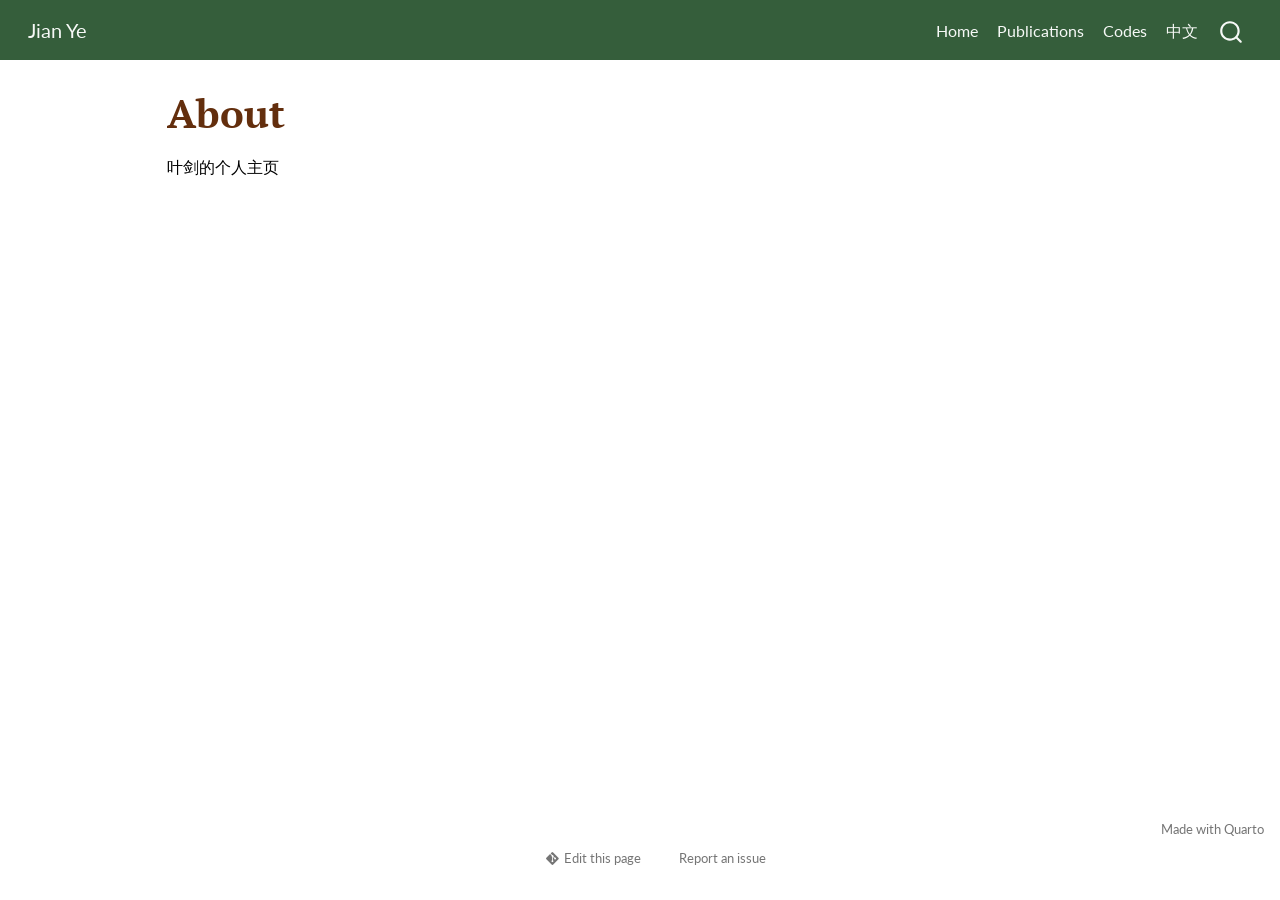
==== docs/about.html @ 2e110876 "Initial commit" ====
<!DOCTYPE html>
<html xmlns="http://www.w3.org/1999/xhtml" lang="en" xml:lang="en"><head>

<meta charset="utf-8">
<meta name="generator" content="quarto-1.8.26">

<meta name="viewport" content="width=device-width, initial-scale=1.0, user-scalable=yes">


<title>About – Jian Ye</title>
<style>
code{white-space: pre-wrap;}
span.smallcaps{font-variant: small-caps;}
div.columns{display: flex; gap: min(4vw, 1.5em);}
div.column{flex: auto; overflow-x: auto;}
div.hanging-indent{margin-left: 1.5em; text-indent: -1.5em;}
ul.task-list{list-style: none;}
ul.task-list li input[type="checkbox"] {
  width: 0.8em;
  margin: 0 0.8em 0.2em -1em; /* quarto-specific, see https://github.com/quarto-dev/quarto-cli/issues/4556 */ 
  vertical-align: middle;
}
</style>


<script src="site_libs/quarto-nav/quarto-nav.js"></script>
<script src="site_libs/quarto-nav/headroom.min.js"></script>
<script src="site_libs/clipboard/clipboard.min.js"></script>
<script src="site_libs/quarto-search/autocomplete.umd.js"></script>
<script src="site_libs/quarto-search/fuse.min.js"></script>
<script src="site_libs/quarto-search/quarto-search.js"></script>
<meta name="quarto:offset" content="./">
<link href="./a" rel="icon">
<script src="site_libs/quarto-html/quarto.js" type="module"></script>
<script src="site_libs/quarto-html/tabsets/tabsets.js" type="module"></script>
<script src="site_libs/quarto-html/axe/axe-check.js" type="module"></script>
<script src="site_libs/quarto-html/popper.min.js"></script>
<script src="site_libs/quarto-html/tippy.umd.min.js"></script>
<script src="site_libs/quarto-html/anchor.min.js"></script>
<link href="site_libs/quarto-html/tippy.css" rel="stylesheet">
<link href="site_libs/quarto-html/quarto-syntax-highlighting-2655609e4c4ce2e7dd4199da68fd4791.css" rel="stylesheet" id="quarto-text-highlighting-styles">
<script src="site_libs/bootstrap/bootstrap.min.js"></script>
<link href="site_libs/bootstrap/bootstrap-icons.css" rel="stylesheet">
<link href="site_libs/bootstrap/bootstrap-514b4b19e9d24a72632852b29f151577.min.css" rel="stylesheet" append-hash="true" id="quarto-bootstrap" data-mode="light">
<script id="quarto-search-options" type="application/json">{
  "location": "navbar",
  "copy-button": false,
  "collapse-after": 3,
  "panel-placement": "end",
  "type": "overlay",
  "limit": 50,
  "keyboard-shortcut": [
    "f",
    "/",
    "s"
  ],
  "show-item-context": false,
  "language": {
    "search-no-results-text": "No results",
    "search-matching-documents-text": "matching documents",
    "search-copy-link-title": "Copy link to search",
    "search-hide-matches-text": "Hide additional matches",
    "search-more-match-text": "more match in this document",
    "search-more-matches-text": "more matches in this document",
    "search-clear-button-title": "Clear",
    "search-text-placeholder": "",
    "search-detached-cancel-button-title": "Cancel",
    "search-submit-button-title": "Submit",
    "search-label": "Search"
  }
}</script>


</head>

<body class="nav-fixed quarto-light">

<div id="quarto-search-results"></div>
  <header id="quarto-header" class="headroom fixed-top">
    <nav class="navbar navbar-expand-lg " data-bs-theme="dark">
      <div class="navbar-container container-fluid">
      <div class="navbar-brand-container mx-auto">
    <a class="navbar-brand" href="./index.html">
    <span class="navbar-title">Jian Ye</span>
    </a>
  </div>
            <div id="quarto-search" class="" title="Search"></div>
          <button class="navbar-toggler" type="button" data-bs-toggle="collapse" data-bs-target="#navbarCollapse" aria-controls="navbarCollapse" role="menu" aria-expanded="false" aria-label="Toggle navigation" onclick="if (window.quartoToggleHeadroom) { window.quartoToggleHeadroom(); }">
  <span class="navbar-toggler-icon"></span>
</button>
          <div class="collapse navbar-collapse" id="navbarCollapse">
            <ul class="navbar-nav navbar-nav-scroll ms-auto">
  <li class="nav-item">
    <a class="nav-link" href="./index.html"> 
<span class="menu-text">Home</span></a>
  </li>  
  <li class="nav-item">
    <a class="nav-link" href="./publications.html"> 
<span class="menu-text">Publications</span></a>
  </li>  
  <li class="nav-item">
    <a class="nav-link" href="./codes.html"> 
<span class="menu-text">Codes</span></a>
  </li>  
  <li class="nav-item">
    <a class="nav-link" href="./Chinese.html"> 
<span class="menu-text">中文</span></a>
  </li>  
</ul>
          </div> <!-- /navcollapse -->
            <div class="quarto-navbar-tools">
</div>
      </div> <!-- /container-fluid -->
    </nav>
</header>
<!-- content -->
<div id="quarto-content" class="quarto-container page-columns page-rows-contents page-layout-article page-navbar">
<!-- sidebar -->
<!-- margin-sidebar -->
    <div id="quarto-margin-sidebar" class="sidebar margin-sidebar zindex-bottom">
        
    </div>
<!-- main -->
<main class="content" id="quarto-document-content">

<header id="title-block-header" class="quarto-title-block default">
<div class="quarto-title">
<h1 class="title">About</h1>
</div>



<div class="quarto-title-meta">

    
  
    
  </div>
  


</header>


<p>叶剑的个人主页</p>



</main> <!-- /main -->
<script id="quarto-html-after-body" type="application/javascript">
  window.document.addEventListener("DOMContentLoaded", function (event) {
    const icon = "";
    const anchorJS = new window.AnchorJS();
    anchorJS.options = {
      placement: 'right',
      icon: icon
    };
    anchorJS.add('.anchored');
    const isCodeAnnotation = (el) => {
      for (const clz of el.classList) {
        if (clz.startsWith('code-annotation-')) {                     
          return true;
        }
      }
      return false;
    }
    const onCopySuccess = function(e) {
      // button target
      const button = e.trigger;
      // don't keep focus
      button.blur();
      // flash "checked"
      button.classList.add('code-copy-button-checked');
      var currentTitle = button.getAttribute("title");
      button.setAttribute("title", "Copied!");
      let tooltip;
      if (window.bootstrap) {
        button.setAttribute("data-bs-toggle", "tooltip");
        button.setAttribute("data-bs-placement", "left");
        button.setAttribute("data-bs-title", "Copied!");
        tooltip = new bootstrap.Tooltip(button, 
          { trigger: "manual", 
            customClass: "code-copy-button-tooltip",
            offset: [0, -8]});
        tooltip.show();    
      }
      setTimeout(function() {
        if (tooltip) {
          tooltip.hide();
          button.removeAttribute("data-bs-title");
          button.removeAttribute("data-bs-toggle");
          button.removeAttribute("data-bs-placement");
        }
        button.setAttribute("title", currentTitle);
        button.classList.remove('code-copy-button-checked');
      }, 1000);
      // clear code selection
      e.clearSelection();
    }
    const getTextToCopy = function(trigger) {
      const outerScaffold = trigger.parentElement.cloneNode(true);
      const codeEl = outerScaffold.querySelector('code');
      for (const childEl of codeEl.children) {
        if (isCodeAnnotation(childEl)) {
          childEl.remove();
        }
      }
      return codeEl.innerText;
    }
    const clipboard = new window.ClipboardJS('.code-copy-button:not([data-in-quarto-modal])', {
      text: getTextToCopy
    });
    clipboard.on('success', onCopySuccess);
    if (window.document.getElementById('quarto-embedded-source-code-modal')) {
      const clipboardModal = new window.ClipboardJS('.code-copy-button[data-in-quarto-modal]', {
        text: getTextToCopy,
        container: window.document.getElementById('quarto-embedded-source-code-modal')
      });
      clipboardModal.on('success', onCopySuccess);
    }
      var localhostRegex = new RegExp(/^(?:http|https):\/\/localhost\:?[0-9]*\//);
      var mailtoRegex = new RegExp(/^mailto:/);
        var filterRegex = new RegExp("https:\/\/JianYe\.github\.io");
      var isInternal = (href) => {
          return filterRegex.test(href) || localhostRegex.test(href) || mailtoRegex.test(href);
      }
      // Inspect non-navigation links and adorn them if external
     var links = window.document.querySelectorAll('a[href]:not(.nav-link):not(.navbar-brand):not(.toc-action):not(.sidebar-link):not(.sidebar-item-toggle):not(.pagination-link):not(.no-external):not([aria-hidden]):not(.dropdown-item):not(.quarto-navigation-tool):not(.about-link)');
      for (var i=0; i<links.length; i++) {
        const link = links[i];
        if (!isInternal(link.href)) {
          // undo the damage that might have been done by quarto-nav.js in the case of
          // links that we want to consider external
          if (link.dataset.originalHref !== undefined) {
            link.href = link.dataset.originalHref;
          }
        }
      }
    function tippyHover(el, contentFn, onTriggerFn, onUntriggerFn) {
      const config = {
        allowHTML: true,
        maxWidth: 500,
        delay: 100,
        arrow: false,
        appendTo: function(el) {
            return el.parentElement;
        },
        interactive: true,
        interactiveBorder: 10,
        theme: 'quarto',
        placement: 'bottom-start',
      };
      if (contentFn) {
        config.content = contentFn;
      }
      if (onTriggerFn) {
        config.onTrigger = onTriggerFn;
      }
      if (onUntriggerFn) {
        config.onUntrigger = onUntriggerFn;
      }
      window.tippy(el, config); 
    }
    const noterefs = window.document.querySelectorAll('a[role="doc-noteref"]');
    for (var i=0; i<noterefs.length; i++) {
      const ref = noterefs[i];
      tippyHover(ref, function() {
        // use id or data attribute instead here
        let href = ref.getAttribute('data-footnote-href') || ref.getAttribute('href');
        try { href = new URL(href).hash; } catch {}
        const id = href.replace(/^#\/?/, "");
        const note = window.document.getElementById(id);
        if (note) {
          return note.innerHTML;
        } else {
          return "";
        }
      });
    }
    const xrefs = window.document.querySelectorAll('a.quarto-xref');
    const processXRef = (id, note) => {
      // Strip column container classes
      const stripColumnClz = (el) => {
        el.classList.remove("page-full", "page-columns");
        if (el.children) {
          for (const child of el.children) {
            stripColumnClz(child);
          }
        }
      }
      stripColumnClz(note)
      if (id === null || id.startsWith('sec-')) {
        // Special case sections, only their first couple elements
        const container = document.createElement("div");
        if (note.children && note.children.length > 2) {
          container.appendChild(note.children[0].cloneNode(true));
          for (let i = 1; i < note.children.length; i++) {
            const child = note.children[i];
            if (child.tagName === "P" && child.innerText === "") {
              continue;
            } else {
              container.appendChild(child.cloneNode(true));
              break;
            }
          }
          if (window.Quarto?.typesetMath) {
            window.Quarto.typesetMath(container);
          }
          return container.innerHTML
        } else {
          if (window.Quarto?.typesetMath) {
            window.Quarto.typesetMath(note);
          }
          return note.innerHTML;
        }
      } else {
        // Remove any anchor links if they are present
        const anchorLink = note.querySelector('a.anchorjs-link');
        if (anchorLink) {
          anchorLink.remove();
        }
        if (window.Quarto?.typesetMath) {
          window.Quarto.typesetMath(note);
        }
        if (note.classList.contains("callout")) {
          return note.outerHTML;
        } else {
          return note.innerHTML;
        }
      }
    }
    for (var i=0; i<xrefs.length; i++) {
      const xref = xrefs[i];
      tippyHover(xref, undefined, function(instance) {
        instance.disable();
        let url = xref.getAttribute('href');
        let hash = undefined; 
        if (url.startsWith('#')) {
          hash = url;
        } else {
          try { hash = new URL(url).hash; } catch {}
        }
        if (hash) {
          const id = hash.replace(/^#\/?/, "");
          const note = window.document.getElementById(id);
          if (note !== null) {
            try {
              const html = processXRef(id, note.cloneNode(true));
              instance.setContent(html);
            } finally {
              instance.enable();
              instance.show();
            }
          } else {
            // See if we can fetch this
            fetch(url.split('#')[0])
            .then(res => res.text())
            .then(html => {
              const parser = new DOMParser();
              const htmlDoc = parser.parseFromString(html, "text/html");
              const note = htmlDoc.getElementById(id);
              if (note !== null) {
                const html = processXRef(id, note);
                instance.setContent(html);
              } 
            }).finally(() => {
              instance.enable();
              instance.show();
            });
          }
        } else {
          // See if we can fetch a full url (with no hash to target)
          // This is a special case and we should probably do some content thinning / targeting
          fetch(url)
          .then(res => res.text())
          .then(html => {
            const parser = new DOMParser();
            const htmlDoc = parser.parseFromString(html, "text/html");
            const note = htmlDoc.querySelector('main.content');
            if (note !== null) {
              // This should only happen for chapter cross references
              // (since there is no id in the URL)
              // remove the first header
              if (note.children.length > 0 && note.children[0].tagName === "HEADER") {
                note.children[0].remove();
              }
              const html = processXRef(null, note);
              instance.setContent(html);
            } 
          }).finally(() => {
            instance.enable();
            instance.show();
          });
        }
      }, function(instance) {
      });
    }
        let selectedAnnoteEl;
        const selectorForAnnotation = ( cell, annotation) => {
          let cellAttr = 'data-code-cell="' + cell + '"';
          let lineAttr = 'data-code-annotation="' +  annotation + '"';
          const selector = 'span[' + cellAttr + '][' + lineAttr + ']';
          return selector;
        }
        const selectCodeLines = (annoteEl) => {
          const doc = window.document;
          const targetCell = annoteEl.getAttribute("data-target-cell");
          const targetAnnotation = annoteEl.getAttribute("data-target-annotation");
          const annoteSpan = window.document.querySelector(selectorForAnnotation(targetCell, targetAnnotation));
          const lines = annoteSpan.getAttribute("data-code-lines").split(",");
          const lineIds = lines.map((line) => {
            return targetCell + "-" + line;
          })
          let top = null;
          let height = null;
          let parent = null;
          if (lineIds.length > 0) {
              //compute the position of the single el (top and bottom and make a div)
              const el = window.document.getElementById(lineIds[0]);
              top = el.offsetTop;
              height = el.offsetHeight;
              parent = el.parentElement.parentElement;
            if (lineIds.length > 1) {
              const lastEl = window.document.getElementById(lineIds[lineIds.length - 1]);
              const bottom = lastEl.offsetTop + lastEl.offsetHeight;
              height = bottom - top;
            }
            if (top !== null && height !== null && parent !== null) {
              // cook up a div (if necessary) and position it 
              let div = window.document.getElementById("code-annotation-line-highlight");
              if (div === null) {
                div = window.document.createElement("div");
                div.setAttribute("id", "code-annotation-line-highlight");
                div.style.position = 'absolute';
                parent.appendChild(div);
              }
              div.style.top = top - 2 + "px";
              div.style.height = height + 4 + "px";
              div.style.left = 0;
              let gutterDiv = window.document.getElementById("code-annotation-line-highlight-gutter");
              if (gutterDiv === null) {
                gutterDiv = window.document.createElement("div");
                gutterDiv.setAttribute("id", "code-annotation-line-highlight-gutter");
                gutterDiv.style.position = 'absolute';
                const codeCell = window.document.getElementById(targetCell);
                const gutter = codeCell.querySelector('.code-annotation-gutter');
                gutter.appendChild(gutterDiv);
              }
              gutterDiv.style.top = top - 2 + "px";
              gutterDiv.style.height = height + 4 + "px";
            }
            selectedAnnoteEl = annoteEl;
          }
        };
        const unselectCodeLines = () => {
          const elementsIds = ["code-annotation-line-highlight", "code-annotation-line-highlight-gutter"];
          elementsIds.forEach((elId) => {
            const div = window.document.getElementById(elId);
            if (div) {
              div.remove();
            }
          });
          selectedAnnoteEl = undefined;
        };
          // Handle positioning of the toggle
      window.addEventListener(
        "resize",
        throttle(() => {
          elRect = undefined;
          if (selectedAnnoteEl) {
            selectCodeLines(selectedAnnoteEl);
          }
        }, 10)
      );
      function throttle(fn, ms) {
      let throttle = false;
      let timer;
        return (...args) => {
          if(!throttle) { // first call gets through
              fn.apply(this, args);
              throttle = true;
          } else { // all the others get throttled
              if(timer) clearTimeout(timer); // cancel #2
              timer = setTimeout(() => {
                fn.apply(this, args);
                timer = throttle = false;
              }, ms);
          }
        };
      }
        // Attach click handler to the DT
        const annoteDls = window.document.querySelectorAll('dt[data-target-cell]');
        for (const annoteDlNode of annoteDls) {
          annoteDlNode.addEventListener('click', (event) => {
            const clickedEl = event.target;
            if (clickedEl !== selectedAnnoteEl) {
              unselectCodeLines();
              const activeEl = window.document.querySelector('dt[data-target-cell].code-annotation-active');
              if (activeEl) {
                activeEl.classList.remove('code-annotation-active');
              }
              selectCodeLines(clickedEl);
              clickedEl.classList.add('code-annotation-active');
            } else {
              // Unselect the line
              unselectCodeLines();
              clickedEl.classList.remove('code-annotation-active');
            }
          });
        }
    const findCites = (el) => {
      const parentEl = el.parentElement;
      if (parentEl) {
        const cites = parentEl.dataset.cites;
        if (cites) {
          return {
            el,
            cites: cites.split(' ')
          };
        } else {
          return findCites(el.parentElement)
        }
      } else {
        return undefined;
      }
    };
    var bibliorefs = window.document.querySelectorAll('a[role="doc-biblioref"]');
    for (var i=0; i<bibliorefs.length; i++) {
      const ref = bibliorefs[i];
      const citeInfo = findCites(ref);
      if (citeInfo) {
        tippyHover(citeInfo.el, function() {
          var popup = window.document.createElement('div');
          citeInfo.cites.forEach(function(cite) {
            var citeDiv = window.document.createElement('div');
            citeDiv.classList.add('hanging-indent');
            citeDiv.classList.add('csl-entry');
            var biblioDiv = window.document.getElementById('ref-' + cite);
            if (biblioDiv) {
              citeDiv.innerHTML = biblioDiv.innerHTML;
            }
            popup.appendChild(citeDiv);
          });
          return popup.innerHTML;
        });
      }
    }
  });
  </script>
</div> <!-- /content -->
<footer class="footer">
  <div class="nav-footer">
    <div class="nav-footer-left">
<p><a href=""></a><br></p>
</div>   
    <div class="nav-footer-center">
      &nbsp;
    <div class="toc-actions"><ul><li><a href="a/edit/main/about.qmd" class="toc-action"><i class="bi bi-git"></i>Edit this page</a></li><li><a href="a/issues/new" class="toc-action"><i class="bi empty"></i>Report an issue</a></li></ul></div></div>
    <div class="nav-footer-right">
<p>Made with <a href="https://quarto.org/">Quarto</a><br></p>
</div>
  </div>
</footer>




</body></html>
---- docs/site_libs/quarto-html/tippy.css ----
.tippy-box[data-animation=fade][data-state=hidden]{opacity:0}[data-tippy-root]{max-width:calc(100vw - 10px)}.tippy-box{position:relative;background-color:#333;color:#fff;border-radius:4px;font-size:14px;line-height:1.4;white-space:normal;outline:0;transition-property:transform,visibility,opacity}.tippy-box[data-placement^=top]>.tippy-arrow{bottom:0}.tippy-box[data-placement^=top]>.tippy-arrow:before{bottom:-7px;left:0;border-width:8px 8px 0;border-top-color:initial;transform-origin:center top}.tippy-box[data-placement^=bottom]>.tippy-arrow{top:0}.tippy-box[data-placement^=bottom]>.tippy-arrow:before{top:-7px;left:0;border-width:0 8px 8px;border-bottom-color:initial;transform-origin:center bottom}.tippy-box[data-placement^=left]>.tippy-arrow{right:0}.tippy-box[data-placement^=left]>.tippy-arrow:before{border-width:8px 0 8px 8px;border-left-color:initial;right:-7px;transform-origin:center left}.tippy-box[data-placement^=right]>.tippy-arrow{left:0}.tippy-box[data-placement^=right]>.tippy-arrow:before{left:-7px;border-width:8px 8px 8px 0;border-right-color:initial;transform-origin:center right}.tippy-box[data-inertia][data-state=visible]{transition-timing-function:cubic-bezier(.54,1.5,.38,1.11)}.tippy-arrow{width:16px;height:16px;color:#333}.tippy-arrow:before{content:"";position:absolute;border-color:transparent;border-style:solid}.tippy-content{position:relative;padding:5px 9px;z-index:1}
---- docs/site_libs/quarto-html/quarto-syntax-highlighting-2655609e4c4ce2e7dd4199da68fd4791.css ----
/* quarto syntax highlight colors */
:root {
  --quarto-hl-ot-color: #003B4F;
  --quarto-hl-at-color: #657422;
  --quarto-hl-ss-color: #20794D;
  --quarto-hl-an-color: #5E5E5E;
  --quarto-hl-fu-color: #4758AB;
  --quarto-hl-st-color: #20794D;
  --quarto-hl-cf-color: #003B4F;
  --quarto-hl-op-color: #5E5E5E;
  --quarto-hl-er-color: #AD0000;
  --quarto-hl-bn-color: #AD0000;
  --quarto-hl-al-color: #AD0000;
  --quarto-hl-va-color: #111111;
  --quarto-hl-bu-color: inherit;
  --quarto-hl-ex-color: inherit;
  --quarto-hl-pp-color: #AD0000;
  --quarto-hl-in-color: #5E5E5E;
  --quarto-hl-vs-color: #20794D;
  --quarto-hl-wa-color: #5E5E5E;
  --quarto-hl-do-color: #5E5E5E;
  --quarto-hl-im-color: #00769E;
  --quarto-hl-ch-color: #20794D;
  --quarto-hl-dt-color: #AD0000;
  --quarto-hl-fl-color: #AD0000;
  --quarto-hl-co-color: #5E5E5E;
  --quarto-hl-cv-color: #5E5E5E;
  --quarto-hl-cn-color: #8f5902;
  --quarto-hl-sc-color: #5E5E5E;
  --quarto-hl-dv-color: #AD0000;
  --quarto-hl-kw-color: #003B4F;
}

/* other quarto variables */
:root {
  --quarto-font-monospace: "Source Code Pro", monospace;
}

/* syntax highlight based on Pandoc's rules */
pre > code.sourceCode > span {
  color: #003B4F;
}

code.sourceCode > span {
  color: #003B4F;
}

div.sourceCode,
div.sourceCode pre.sourceCode {
  color: #003B4F;
}

/* Normal */
code span {
  color: #003B4F;
}

/* Alert */
code span.al {
  color: #AD0000;
  font-style: inherit;
}

/* Annotation */
code span.an {
  color: #5E5E5E;
  font-style: inherit;
}

/* Attribute */
code span.at {
  color: #657422;
  font-style: inherit;
}

/* BaseN */
code span.bn {
  color: #AD0000;
  font-style: inherit;
}

/* BuiltIn */
code span.bu {
  font-style: inherit;
}

/* ControlFlow */
code span.cf {
  color: #003B4F;
  font-weight: bold;
  font-style: inherit;
}

/* Char */
code span.ch {
  color: #20794D;
  font-style: inherit;
}

/* Constant */
code span.cn {
  color: #8f5902;
  font-style: inherit;
}

/* Comment */
code span.co {
  color: #5E5E5E;
  font-style: inherit;
}

/* CommentVar */
code span.cv {
  color: #5E5E5E;
  font-style: italic;
}

/* Documentation */
code span.do {
  color: #5E5E5E;
  font-style: italic;
}

/* DataType */
code span.dt {
  color: #AD0000;
  font-style: inherit;
}

/* DecVal */
code span.dv {
  color: #AD0000;
  font-style: inherit;
}

/* Error */
code span.er {
  color: #AD0000;
  font-style: inherit;
}

/* Extension */
code span.ex {
  font-style: inherit;
}

/* Float */
code span.fl {
  color: #AD0000;
  font-style: inherit;
}

/* Function */
code span.fu {
  color: #4758AB;
  font-style: inherit;
}

/* Import */
code span.im {
  color: #00769E;
  font-style: inherit;
}

/* Information */
code span.in {
  color: #5E5E5E;
  font-style: inherit;
}

/* Keyword */
code span.kw {
  color: #003B4F;
  font-weight: bold;
  font-style: inherit;
}

/* Operator */
code span.op {
  color: #5E5E5E;
  font-style: inherit;
}

/* Other */
code span.ot {
  color: #003B4F;
  font-style: inherit;
}

/* Preprocessor */
code span.pp {
  color: #AD0000;
  font-style: inherit;
}

/* SpecialChar */
code span.sc {
  color: #5E5E5E;
  font-style: inherit;
}

/* SpecialString */
code span.ss {
  color: #20794D;
  font-style: inherit;
}

/* String */
code span.st {
  color: #20794D;
  font-style: inherit;
}

/* Variable */
code span.va {
  color: #111111;
  font-style: inherit;
}

/* VerbatimString */
code span.vs {
  color: #20794D;
  font-style: inherit;
}

/* Warning */
code span.wa {
  color: #5E5E5E;
  font-style: italic;
}

.prevent-inlining {
  content: "</";
}

/*# sourceMappingURL=0ddba770f7a41a16e2a82f3df2d36821.css.map */
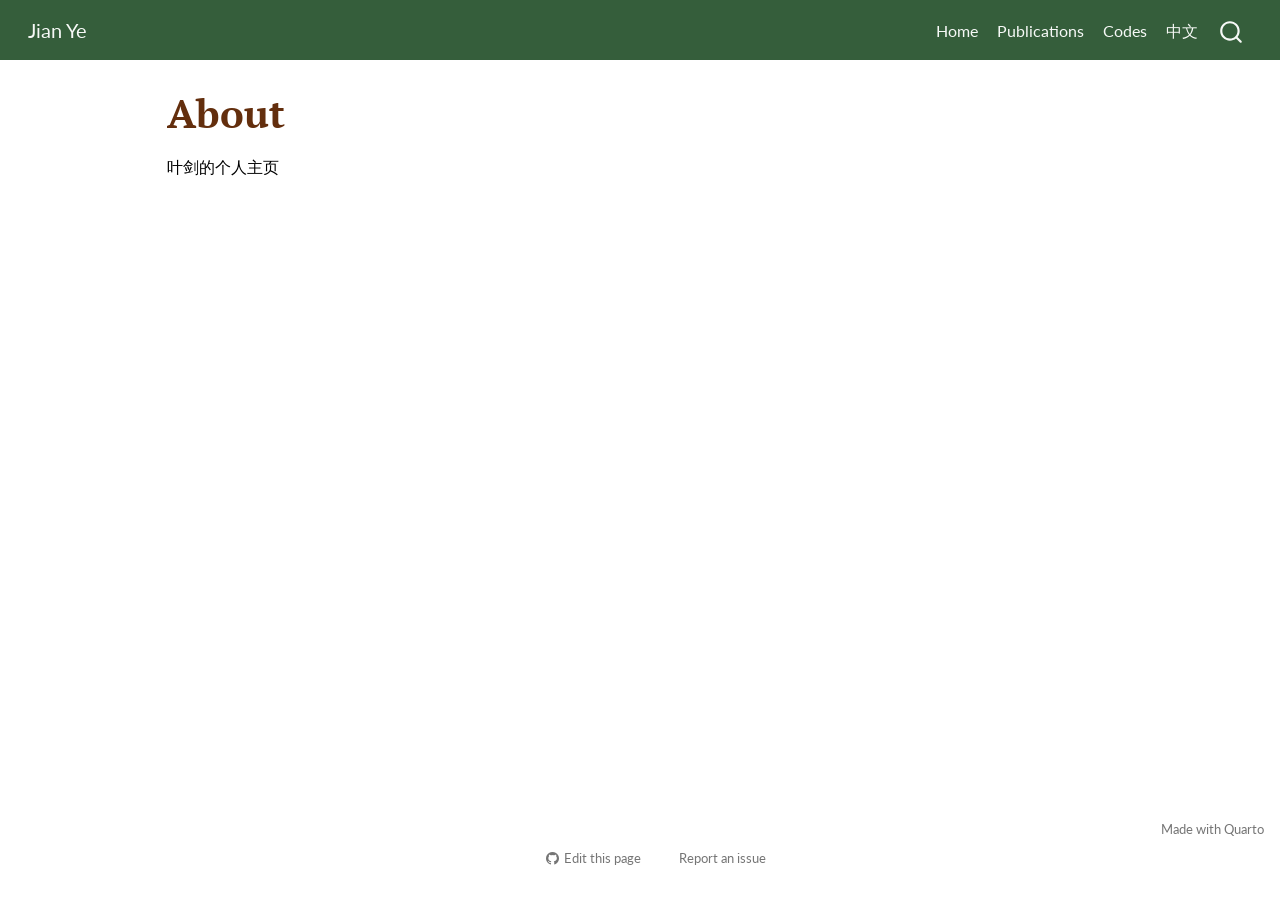
==== commit bdf5656d: "Fix broken repo links and favicon in site config - Set website.repo-url to the GitHub repo so the 'E" ====
--- a/docs/about.html
+++ b/docs/about.html
@@ -30,7 +30,7 @@
 <script src="site_libs/quarto-search/fuse.min.js"></script>
 <script src="site_libs/quarto-search/quarto-search.js"></script>
 <meta name="quarto:offset" content="./">
-<link href="./a" rel="icon">
+<link href="./images/favicon.png" rel="icon" type="image/png">
 <script src="site_libs/quarto-html/quarto.js" type="module"></script>
 <script src="site_libs/quarto-html/tabsets/tabsets.js" type="module"></script>
 <script src="site_libs/quarto-html/axe/axe-check.js" type="module"></script>
@@ -69,6 +69,7 @@
     "search-label": "Search"
   }
 }</script>
+<meta name="google-site-verification" content="AnqQ_Ve4_ZV96Y7eDMbu4ryAHeCvR6laqcmDYhoxFqo">
 
 
 </head>
@@ -220,7 +221,7 @@
     }
       var localhostRegex = new RegExp(/^(?:http|https):\/\/localhost\:?[0-9]*\//);
       var mailtoRegex = new RegExp(/^mailto:/);
-        var filterRegex = new RegExp("https:\/\/JianYe\.github\.io");
+        var filterRegex = new RegExp("https:\/\/yejian007\.github\.io\/");
       var isInternal = (href) => {
           return filterRegex.test(href) || localhostRegex.test(href) || mailtoRegex.test(href);
       }
@@ -555,7 +556,7 @@
 </div>   
     <div class="nav-footer-center">
       &nbsp;
-    <div class="toc-actions"><ul><li><a href="a/edit/main/about.qmd" class="toc-action"><i class="bi bi-git"></i>Edit this page</a></li><li><a href="a/issues/new" class="toc-action"><i class="bi empty"></i>Report an issue</a></li></ul></div></div>
+    <div class="toc-actions"><ul><li><a href="https://github.com/yejian007/yejian007.github.io/edit/main/about.qmd" class="toc-action"><i class="bi bi-github"></i>Edit this page</a></li><li><a href="https://github.com/yejian007/yejian007.github.io/issues/new" class="toc-action"><i class="bi empty"></i>Report an issue</a></li></ul></div></div>
     <div class="nav-footer-right">
 <p>Made with <a href="https://quarto.org/">Quarto</a><br></p>
 </div>
